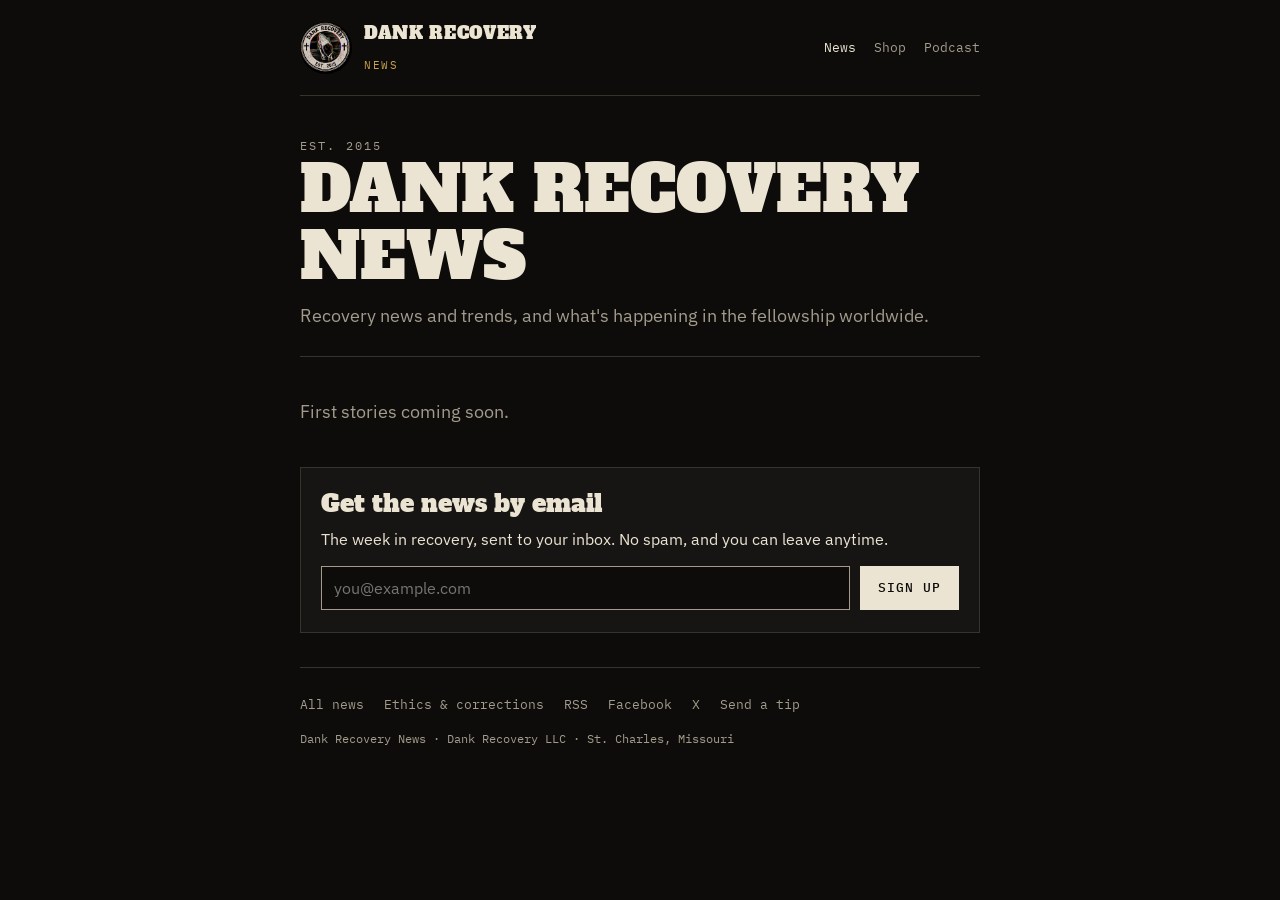
==== news/index.html @ 2bf4c024 "Add Dank Recovery News section with share cards and ethics page Co-Authored-By: Claude Opus 5.5 <nor" ====
<!DOCTYPE html>
<html lang="en">
<head>
<meta charset="utf-8">
<meta name="viewport" content="width=device-width, initial-scale=1">
<link rel="icon" href="/logo.jpg">
<link rel="alternate" type="application/rss+xml" title="Dank Recovery News" href="/news/feed.xml">
<link rel="preconnect" href="https://fonts.googleapis.com">
<link rel="preconnect" href="https://fonts.gstatic.com" crossorigin>
<link href="https://fonts.googleapis.com/css2?family=Alfa+Slab+One&family=IBM+Plex+Mono:wght@400;500&family=IBM+Plex+Sans:wght@400;500;600&display=swap" rel="stylesheet">
<link rel="stylesheet" href="/news/news.css">
<title>Dank Recovery News</title>
<meta name="description" content="Recovery news and trends, and what's happening in the fellowship worldwide.">
<link rel="canonical" href="https://dankrecovery.com/news/">
<meta property="og:type" content="website">
<meta property="og:site_name" content="Dank Recovery News">
<meta property="og:title" content="Dank Recovery News">
<meta property="og:description" content="Recovery news and trends, and what's happening in the fellowship worldwide.">
<meta property="og:url" content="https://dankrecovery.com/news/">
<meta property="og:image" content="https://dankrecovery.com/news/card.png">
<meta property="og:image:width" content="1200">
<meta property="og:image:height" content="630">
<meta name="twitter:card" content="summary_large_image">
<meta name="twitter:site" content="@dankrecovery">
<meta name="twitter:image" content="https://dankrecovery.com/news/card.png">
</head>
<body>
<div class="wrap">
  <header class="top">
    <a class="brand" href="/" aria-label="Dank Recovery home">
      <img class="seal" src="/logo.jpg" width="52" height="52" alt="Dank Recovery seal">
      <span><span class="brand-name">DANK RECOVERY</span><br><span class="brand-est">NEWS</span></span>
    </a>
    <nav class="top-nav" aria-label="Sections">
      <a href="/news/" aria-current="page">News</a>
      <a href="https://shop.dankrecovery.com/">Shop</a>
      <a href="/#podcast">Podcast</a>
    </nav>
  </header>
  <main>
    <div class="masthead">
      <p class="label">Est. 2015</p>
      <h1>Dank Recovery News</h1>
      <p>Recovery news and trends, and what's happening in the fellowship worldwide.</p>
    </div>
    <section aria-label="Latest stories">
      <p class="empty">First stories coming soon.</p>
    </section>
    <aside class="signup" aria-labelledby="signup-title">
      <h2 id="signup-title">Get the news by email</h2>
      <p>The week in recovery, sent to your inbox. No spam, and you can leave anytime.</p>
      <form id="signup" novalidate>
        <label class="hp" aria-hidden="true">Leave this empty <input type="text" name="_honey" tabindex="-1" autocomplete="off"></label>
        <input type="email" name="email" autocomplete="email" inputmode="email" placeholder="you@example.com" aria-label="Email" required>
        <button class="btn primary" type="submit">Sign up</button>
      </form>
      <p class="msg" id="signup-msg" role="status" hidden></p>
    </aside>
    <script>
    (function () {
      var f = document.getElementById('signup'), msg = document.getElementById('signup-msg');
      if (!f) return;
      f.addEventListener('submit', function (ev) {
        ev.preventDefault();
        var em = f.elements.email;
        if (!em.value.trim() || !em.checkValidity()) { msg.hidden = false; msg.textContent = 'Enter a valid email address.'; em.focus(); return; }
        var b = new URLSearchParams();
        b.set('email', em.value.trim()); b.set('source', 'news'); b.set('_honey', f.elements._honey.value);
        f.querySelector('button').disabled = true;
        function done() { f.hidden = true; msg.hidden = false; msg.textContent = "You're on the list."; }
        fetch('https://script.google.com/macros/s/AKfycbyEt3vbVzJD7ltwRnEnwiYEEIGz453PrwWQ8f9dHvfg3XHEx8GCQePpcfzzDBb7BaFuDw/exec', { method: 'POST', mode: 'no-cors', body: b }).then(done, done);
      });
    })();
    </script>
  </main>
  <footer>
    <nav class="foot-links" aria-label="More">
      <a href="/news/">All news</a>
      <a href="/news/ethics/">Ethics &amp; corrections</a>
      <a href="/news/feed.xml">RSS</a>
      <a href="https://www.facebook.com/DankRecovery">Facebook</a>
      <a href="https://twitter.com/dankrecovery">X</a>
      <a href="mailto:timothy@dankrecovery.com?subject=News%20tip">Send a tip</a>
    </nav>
    <p class="fine">Dank Recovery News · Dank Recovery LLC · St. Charles, Missouri</p>
  </footer>
</div>
</body>
</html>
---- news/news.css ----
/* Dank Recovery News: same flyer palette as the homepage, tuned for long reading. */
:root {
  color-scheme: dark;
  --ink: #0d0c0b;
  --panel: #171513;
  --bone: #ece4d2;
  --ash: #a39c8c;
  --rule: #37322b;
  --brass: #c9a24a;
  --display: "Alfa Slab One", "Rockwell", "Georgia", serif;
  --body: "IBM Plex Sans", "Helvetica Neue", Arial, sans-serif;
  --mono: "IBM Plex Mono", "Courier New", monospace;
}
* { box-sizing: border-box; }
html { -webkit-text-size-adjust: 100%; }
body { margin: 0; background: var(--ink); color: var(--bone); font-family: var(--body); font-size: 18px; line-height: 1.65; }
a { color: inherit; }
a:focus-visible, button:focus-visible, input:focus-visible { outline: 2px solid var(--brass); outline-offset: 3px; }
.wrap { max-width: 720px; margin: 0 auto; padding: 0 20px; }

header.top { display: flex; align-items: center; justify-content: space-between; gap: 16px; padding: 18px 0; border-bottom: 1px solid var(--rule); }
.brand { display: flex; align-items: center; gap: 12px; text-decoration: none; }
.seal { width: 52px; height: 52px; flex: none; border-radius: 50%; display: block; object-fit: cover; }
.brand-name { font-family: var(--display); font-size: 17px; letter-spacing: .04em; line-height: 1.1; }
.brand-est { font-family: var(--mono); font-size: 11px; letter-spacing: .14em; color: var(--brass); }
nav.top-nav { display: flex; flex-wrap: wrap; gap: 6px 18px; font-family: var(--mono); font-size: 13px; }
nav.top-nav a { text-decoration: none; color: var(--ash); padding: 6px 0; }
nav.top-nav a:hover, nav.top-nav a[aria-current] { color: var(--bone); }

.label { font-family: var(--mono); font-size: 12px; letter-spacing: .18em; text-transform: uppercase; color: var(--brass); margin: 0 0 12px; }
.label a { text-decoration: none; }
h1 { font-family: var(--display); font-weight: 400; font-size: clamp(32px, 8vw, 50px); line-height: 1.05; margin: 0 0 16px; text-wrap: balance; }
.dek { font-size: 20px; line-height: 1.5; color: var(--ash); margin: 0 0 22px; }
.byline { font-family: var(--mono); font-size: 13px; color: var(--ash); border-top: 1px solid var(--rule); border-bottom: 1px solid var(--rule); padding: 10px 0; margin: 0 0 30px; display: flex; flex-wrap: wrap; gap: 4px 14px; }
.byline b { color: var(--bone); font-weight: 500; }

article.story { padding: 40px 0 10px; }
.story-body p, .story-body ul, .story-body ol { margin: 0 0 22px; }
.story-body h2 { font-family: var(--display); font-weight: 400; font-size: 26px; line-height: 1.15; margin: 36px 0 12px; }
.story-body blockquote { margin: 0 0 22px; padding: 4px 0 4px 18px; border-left: 3px solid var(--brass); color: var(--bone); font-size: 20px; }
.story-body a { color: var(--brass); }
.story-body img { max-width: 100%; height: auto; display: block; }
.updated { font-family: var(--mono); font-size: 13px; color: var(--ash); background: var(--panel); border: 1px solid var(--rule); padding: 10px 12px; margin: 0 0 22px; }

.share { display: flex; flex-wrap: wrap; gap: 10px; padding: 22px 0; border-top: 1px solid var(--rule); }
.btn { display: inline-block; text-decoration: none; font-family: var(--mono); font-weight: 500; font-size: 13px; letter-spacing: .08em; text-transform: uppercase; padding: 11px 16px; border: 2px solid var(--bone); background: none; color: var(--bone); cursor: pointer; border-radius: 0; }
.btn:hover { border-color: var(--brass); color: var(--brass); }
.btn.primary { background: var(--bone); color: var(--ink); }
.btn.primary:hover { background: var(--brass); border-color: var(--brass); color: var(--ink); }

.signup { background: var(--panel); border: 1px solid var(--rule); padding: 22px 20px; margin: 10px 0 34px; }
.signup h2 { font-family: var(--display); font-weight: 400; font-size: 24px; line-height: 1.15; margin: 0 0 8px; }
.signup p { margin: 0 0 14px; font-size: 16px; }
.signup form { display: flex; flex-wrap: wrap; gap: 10px; }
.signup input[type="email"] { flex: 1 1 220px; font: 16px var(--body); padding: 11px 12px; border-radius: 0; background: var(--ink); color: var(--bone); border: 1px solid var(--ash); }
.signup .hp { position: absolute; left: -9999px; width: 1px; height: 1px; overflow: hidden; }
.signup .msg { font-family: var(--mono); font-size: 13px; color: var(--brass); margin: 10px 0 0; }

/* News front page */
.masthead { padding: 40px 0 26px; border-bottom: 1px solid var(--rule); }
.masthead h1 { font-size: clamp(38px, 10vw, 64px); text-transform: uppercase; margin-bottom: 10px; }
.masthead p { margin: 0; color: var(--ash); }
ul.stories { list-style: none; margin: 0; padding: 0; }
ul.stories li { border-bottom: 1px solid var(--rule); }
ul.stories a { display: block; padding: 22px 0; text-decoration: none; }
ul.stories .when { font-family: var(--mono); font-size: 12px; letter-spacing: .1em; text-transform: uppercase; color: var(--brass); }
ul.stories .title { display: block; font-family: var(--display); font-size: 24px; line-height: 1.15; margin: 6px 0; }
ul.stories .sub { display: block; color: var(--ash); font-size: 16px; }
ul.stories a:hover .title { color: var(--brass); }
.empty { color: var(--ash); padding: 22px 0; }

/* Plain pages (ethics) */
.page { padding: 40px 0 20px; }
.page h2 { font-family: var(--display); font-weight: 400; font-size: 24px; margin: 30px 0 8px; }
.page p, .page ul { margin: 0 0 16px; }

footer { padding: 26px 0 44px; border-top: 1px solid var(--rule); }
.foot-links { display: flex; flex-wrap: wrap; gap: 8px 20px; font-family: var(--mono); font-size: 13px; margin-bottom: 14px; }
.foot-links a { text-decoration: none; color: var(--ash); }
.foot-links a:hover { color: var(--brass); }
.fine { font-family: var(--mono); font-size: 12px; color: var(--ash); margin: 0; }
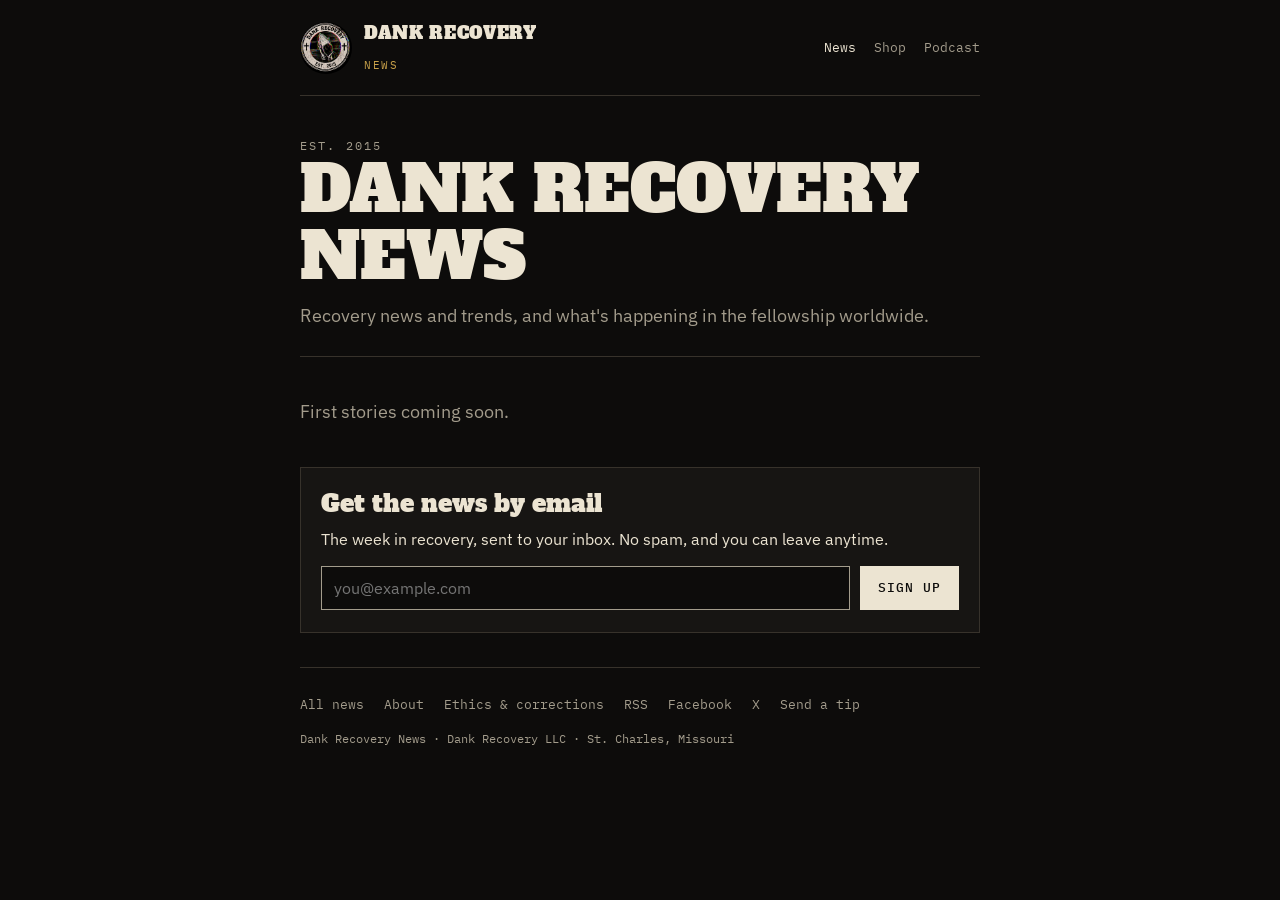
==== commit 5c19ad3f: "Add Google News setup: news sitemap, sitemap.xml, robots.txt, About page, publish times Co-Authored-" ====
--- a/news/index.html
+++ b/news/index.html
@@ -76,6 +76,7 @@
   <footer>
     <nav class="foot-links" aria-label="More">
       <a href="/news/">All news</a>
+      <a href="/news/about/">About</a>
       <a href="/news/ethics/">Ethics &amp; corrections</a>
       <a href="/news/feed.xml">RSS</a>
       <a href="https://www.facebook.com/DankRecovery">Facebook</a>
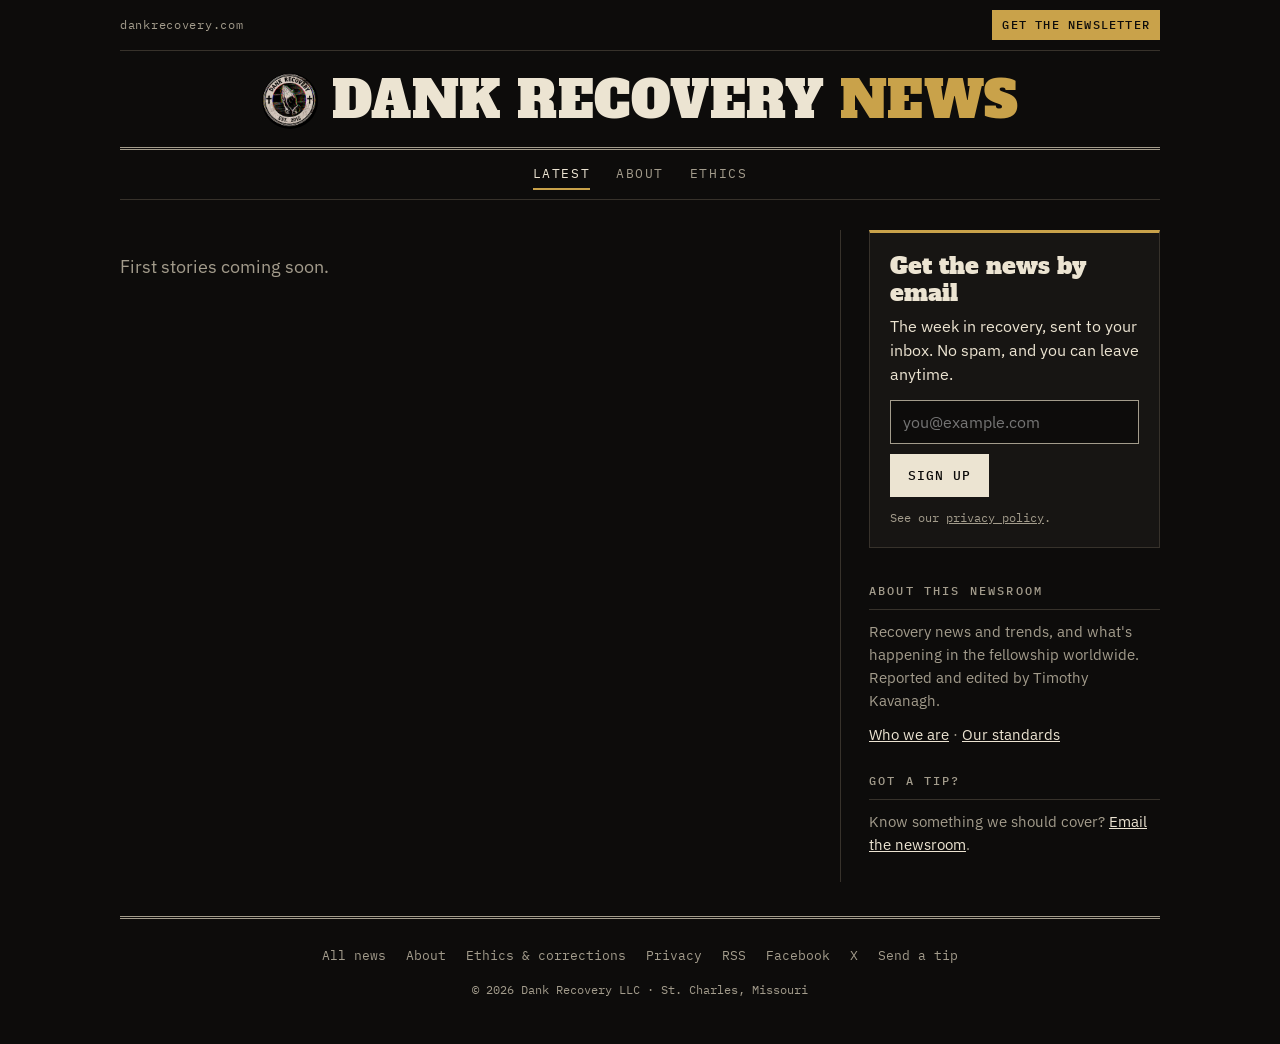
==== commit 0fa03aa3: "Give the news section a newspaper layout: nameplate, section bar, lead story, story labels, privacy " ====
--- a/news/index.html
+++ b/news/index.html
@@ -10,12 +10,12 @@
 <link href="https://fonts.googleapis.com/css2?family=Alfa+Slab+One&family=IBM+Plex+Mono:wght@400;500&family=IBM+Plex+Sans:wght@400;500;600&display=swap" rel="stylesheet">
 <link rel="stylesheet" href="/news/news.css">
 <title>Dank Recovery News</title>
-<meta name="description" content="Recovery news and trends, and what's happening in the fellowship worldwide.">
+<meta name="description" content="Recovery news and trends, and what&#x27;s happening in the fellowship worldwide.">
 <link rel="canonical" href="https://dankrecovery.com/news/">
 <meta property="og:type" content="website">
 <meta property="og:site_name" content="Dank Recovery News">
 <meta property="og:title" content="Dank Recovery News">
-<meta property="og:description" content="Recovery news and trends, and what's happening in the fellowship worldwide.">
+<meta property="og:description" content="Recovery news and trends, and what&#x27;s happening in the fellowship worldwide.">
 <meta property="og:url" content="https://dankrecovery.com/news/">
 <meta property="og:image" content="https://dankrecovery.com/news/card.png">
 <meta property="og:image:width" content="1200">
@@ -26,27 +26,28 @@
 </head>
 <body>
 <div class="wrap">
-  <header class="top">
-    <a class="brand" href="/" aria-label="Dank Recovery home">
-      <img class="seal" src="/logo.jpg" width="52" height="52" alt="Dank Recovery seal">
-      <span><span class="brand-name">DANK RECOVERY</span><br><span class="brand-est">NEWS</span></span>
+  <header class="plate">
+    <div class="plate-top">
+      <a href="/">dankrecovery.com</a>
+      <a class="plate-sub" href="#signup-title">Get the newsletter</a>
+    </div>
+    <a class="plate-name" href="/news/" aria-label="Dank Recovery News front page">
+      <img class="seal" src="/logo.jpg" width="56" height="56" alt="">
+      <span>Dank Recovery <b>News</b></span>
     </a>
-    <nav class="top-nav" aria-label="Sections">
-      <a href="/news/" aria-current="page">News</a>
-      <a href="https://shop.dankrecovery.com/">Shop</a>
-      <a href="/#podcast">Podcast</a>
+    <nav class="sections" aria-label="Sections">
+      <a href="/news/" aria-current="page">Latest</a>
+      <a href="/news/about/">About</a>
+      <a href="/news/ethics/">Ethics</a>
     </nav>
   </header>
-  <main>
-    <div class="masthead">
-      <p class="label">Est. 2015</p>
-      <h1>Dank Recovery News</h1>
-      <p>Recovery news and trends, and what's happening in the fellowship worldwide.</p>
-    </div>
-    <section aria-label="Latest stories">
+  <main class="front">
+    <section class="front-main" aria-label="Latest stories">
+      <h1 class="vh">Dank Recovery News</h1>
       <p class="empty">First stories coming soon.</p>
     </section>
-    <aside class="signup" aria-labelledby="signup-title">
+    <div class="rail">
+      <aside class="signup" aria-labelledby="signup-title">
       <h2 id="signup-title">Get the news by email</h2>
       <p>The week in recovery, sent to your inbox. No spam, and you can leave anytime.</p>
       <form id="signup" novalidate>
@@ -55,6 +56,7 @@
         <button class="btn primary" type="submit">Sign up</button>
       </form>
       <p class="msg" id="signup-msg" role="status" hidden></p>
+      <p class="tiny">See our <a href="/news/privacy/">privacy policy</a>.</p>
     </aside>
     <script>
     (function () {
@@ -72,18 +74,29 @@
       });
     })();
     </script>
+      <div class="rail-box">
+        <h2 class="rail-title">About this newsroom</h2>
+        <p>Recovery news and trends, and what&#x27;s happening in the fellowship worldwide. Reported and edited by Timothy Kavanagh.</p>
+        <p><a href="/news/about/">Who we are</a> · <a href="/news/ethics/">Our standards</a></p>
+      </div>
+      <div class="rail-box">
+        <h2 class="rail-title">Got a tip?</h2>
+        <p>Know something we should cover? <a href="mailto:timothy@dankrecovery.com?subject=News%20tip">Email the newsroom</a>.</p>
+      </div>
+    </div>
   </main>
   <footer>
     <nav class="foot-links" aria-label="More">
       <a href="/news/">All news</a>
       <a href="/news/about/">About</a>
       <a href="/news/ethics/">Ethics &amp; corrections</a>
+      <a href="/news/privacy/">Privacy</a>
       <a href="/news/feed.xml">RSS</a>
       <a href="https://www.facebook.com/DankRecovery">Facebook</a>
       <a href="https://twitter.com/dankrecovery">X</a>
       <a href="mailto:timothy@dankrecovery.com?subject=News%20tip">Send a tip</a>
     </nav>
-    <p class="fine">Dank Recovery News · Dank Recovery LLC · St. Charles, Missouri</p>
+    <p class="fine">&copy; 2026 Dank Recovery LLC · St. Charles, Missouri</p>
   </footer>
 </div>
 </body>
--- a/news/news.css
+++ b/news/news.css
@@ -1,4 +1,4 @@
-/* Dank Recovery News: same flyer palette as the homepage, tuned for long reading. */
+/* Dank Recovery News: newspaper layout in the Dank Recovery palette (black, bone, brass, slab headlines). */
 :root {
   color-scheme: dark;
   --ink: #0d0c0b;
@@ -7,6 +7,7 @@
   --ash: #a39c8c;
   --rule: #37322b;
   --brass: #c9a24a;
+  --flag: #e0483c;
   --display: "Alfa Slab One", "Rockwell", "Georgia", serif;
   --body: "IBM Plex Sans", "Helvetica Neue", Arial, sans-serif;
   --mono: "IBM Plex Mono", "Courier New", monospace;
@@ -16,31 +17,74 @@
 body { margin: 0; background: var(--ink); color: var(--bone); font-family: var(--body); font-size: 18px; line-height: 1.65; }
 a { color: inherit; }
 a:focus-visible, button:focus-visible, input:focus-visible { outline: 2px solid var(--brass); outline-offset: 3px; }
-.wrap { max-width: 720px; margin: 0 auto; padding: 0 20px; }
+.wrap { max-width: 1080px; margin: 0 auto; padding: 0 20px; }
+.col { max-width: 720px; margin: 0 auto; }
+.vh { position: absolute; width: 1px; height: 1px; overflow: hidden; clip-path: inset(50%); white-space: nowrap; }
 
-header.top { display: flex; align-items: center; justify-content: space-between; gap: 16px; padding: 18px 0; border-bottom: 1px solid var(--rule); }
-.brand { display: flex; align-items: center; gap: 12px; text-decoration: none; }
-.seal { width: 52px; height: 52px; flex: none; border-radius: 50%; display: block; object-fit: cover; }
-.brand-name { font-family: var(--display); font-size: 17px; letter-spacing: .04em; line-height: 1.1; }
-.brand-est { font-family: var(--mono); font-size: 11px; letter-spacing: .14em; color: var(--brass); }
-nav.top-nav { display: flex; flex-wrap: wrap; gap: 6px 18px; font-family: var(--mono); font-size: 13px; }
-nav.top-nav a { text-decoration: none; color: var(--ash); padding: 6px 0; }
-nav.top-nav a:hover, nav.top-nav a[aria-current] { color: var(--bone); }
+/* Nameplate */
+.plate { text-align: center; }
+.plate-top { display: flex; justify-content: space-between; align-items: center; gap: 12px; padding: 10px 0; font-family: var(--mono); font-size: 12px; letter-spacing: .06em; color: var(--ash); border-bottom: 1px solid var(--rule); }
+.plate-top a { text-decoration: none; }
+.plate-top a:hover { color: var(--bone); }
+.plate-top .plate-sub { color: var(--ink); background: var(--brass); padding: 5px 10px; font-weight: 500; text-transform: uppercase; letter-spacing: .1em; }
+.plate-top .plate-sub:hover { color: var(--ink); background: var(--bone); }
+.plate-name { display: inline-flex; align-items: center; gap: 14px; text-decoration: none; padding: 22px 0 18px; font-family: var(--display); font-size: clamp(26px, 6.4vw, 50px); line-height: 1; letter-spacing: .01em; text-transform: uppercase; text-align: left; }
+.plate-name b { font-weight: 400; color: var(--brass); }
+.seal { width: clamp(40px, 9vw, 56px); height: clamp(40px, 9vw, 56px); flex: none; border-radius: 50%; display: block; object-fit: cover; }
+nav.sections { display: flex; justify-content: center; gap: 4px 26px; flex-wrap: wrap; padding: 9px 0; border-top: 3px double var(--ash); border-bottom: 1px solid var(--rule); font-family: var(--mono); font-size: 13px; letter-spacing: .12em; text-transform: uppercase; }
+nav.sections a { text-decoration: none; color: var(--ash); padding: 4px 0; border-bottom: 2px solid transparent; }
+nav.sections a:hover { color: var(--bone); }
+nav.sections a[aria-current] { color: var(--bone); border-bottom-color: var(--brass); }
 
-.label { font-family: var(--mono); font-size: 12px; letter-spacing: .18em; text-transform: uppercase; color: var(--brass); margin: 0 0 12px; }
+/* Shared story bits */
+.label, .kicker { font-family: var(--mono); font-size: 12px; letter-spacing: .18em; text-transform: uppercase; color: var(--brass); }
+.label { margin: 0 0 12px; }
 .label a { text-decoration: none; }
-h1 { font-family: var(--display); font-weight: 400; font-size: clamp(32px, 8vw, 50px); line-height: 1.05; margin: 0 0 16px; text-wrap: balance; }
-.dek { font-size: 20px; line-height: 1.5; color: var(--ash); margin: 0 0 22px; }
-.byline { font-family: var(--mono); font-size: 13px; color: var(--ash); border-top: 1px solid var(--rule); border-bottom: 1px solid var(--rule); padding: 10px 0; margin: 0 0 30px; display: flex; flex-wrap: wrap; gap: 4px 14px; }
+.label.flag, .kicker.flag { color: var(--flag); }
+.meta { display: flex; flex-wrap: wrap; gap: 4px 12px; align-items: baseline; }
+.when { font-family: var(--mono); font-size: 12px; letter-spacing: .1em; text-transform: uppercase; color: var(--ash); }
+.rail-title { font-family: var(--mono); font-weight: 500; font-size: 12px; letter-spacing: .18em; text-transform: uppercase; color: var(--ash); margin: 0 0 4px; padding-bottom: 8px; border-bottom: 1px solid var(--rule); }
+h1 { font-family: var(--display); font-weight: 400; font-size: clamp(32px, 7vw, 50px); line-height: 1.05; margin: 0 0 16px; text-wrap: balance; }
+
+/* Front page */
+.front { display: grid; gap: 34px; grid-template-columns: 1fr; padding: 30px 0 34px; }
+@media (min-width: 900px) { .front { grid-template-columns: minmax(0, 1fr) 320px; gap: 44px; } .rail { border-left: 1px solid var(--rule); padding-left: 28px; } }
+.section-head { margin: 0 0 24px; padding-bottom: 18px; border-bottom: 1px solid var(--rule); }
+.section-head h1 { margin-bottom: 6px; }
+.section-head p { margin: 0; color: var(--ash); }
+.lead { display: block; text-decoration: none; padding-bottom: 28px; margin-bottom: 26px; border-bottom: 1px solid var(--rule); }
+.lead-title { display: block; font-family: var(--display); font-size: clamp(30px, 6.4vw, 48px); line-height: 1.05; margin: 10px 0 12px; text-wrap: balance; }
+.lead-dek { display: block; font-size: 20px; line-height: 1.5; color: var(--ash); }
+.lead-by { display: block; font-family: var(--mono); font-size: 12px; letter-spacing: .08em; color: var(--ash); margin-top: 14px; }
+.lead:hover .lead-title { color: var(--brass); }
+ul.stories { list-style: none; margin: 0; padding: 0; }
+ul.stories li { border-bottom: 1px solid var(--rule); }
+ul.stories a { display: block; padding: 20px 0; text-decoration: none; }
+ul.stories .title { display: block; font-family: var(--display); font-size: 23px; line-height: 1.15; margin: 6px 0; }
+ul.stories .sub { display: block; color: var(--ash); font-size: 16px; line-height: 1.5; }
+ul.stories a:hover .title { color: var(--brass); }
+.empty { color: var(--ash); padding: 22px 0; margin: 0; }
+.rail-box { margin: 0 0 26px; font-size: 15px; line-height: 1.55; }
+.rail-box p { margin: 10px 0 0; color: var(--ash); }
+.rail-box a { color: var(--bone); }
+.rail .signup { margin-top: 0; }
+
+/* Article */
+article.story { padding: 36px 0 10px; }
+.dek { font-size: 21px; line-height: 1.45; color: var(--ash); margin: 0 0 22px; }
+.byline { font-family: var(--mono); font-size: 13px; color: var(--ash); border-top: 1px solid var(--rule); border-bottom: 1px solid var(--rule); padding: 10px 0; margin: 0 0 30px; display: flex; flex-wrap: wrap; justify-content: space-between; gap: 4px 14px; }
 .byline b { color: var(--bone); font-weight: 500; }
-
-article.story { padding: 40px 0 10px; }
 .story-body p, .story-body ul, .story-body ol { margin: 0 0 22px; }
 .story-body h2 { font-family: var(--display); font-weight: 400; font-size: 26px; line-height: 1.15; margin: 36px 0 12px; }
 .story-body blockquote { margin: 0 0 22px; padding: 4px 0 4px 18px; border-left: 3px solid var(--brass); color: var(--bone); font-size: 20px; }
+.story-body blockquote p:last-child { margin-bottom: 0; }
 .story-body a { color: var(--brass); }
 .story-body img { max-width: 100%; height: auto; display: block; }
 .updated { font-family: var(--mono); font-size: 13px; color: var(--ash); background: var(--panel); border: 1px solid var(--rule); padding: 10px 12px; margin: 0 0 22px; }
+.author-box { border-top: 1px solid var(--rule); padding: 16px 0 6px; font-size: 15px; line-height: 1.55; color: var(--ash); }
+.author-box p { margin: 0; }
+.author-box a { color: var(--bone); }
+.more { padding: 0 0 20px; }
 
 .share { display: flex; flex-wrap: wrap; gap: 10px; padding: 22px 0; border-top: 1px solid var(--rule); }
 .btn { display: inline-block; text-decoration: none; font-family: var(--mono); font-weight: 500; font-size: 13px; letter-spacing: .08em; text-transform: uppercase; padding: 11px 16px; border: 2px solid var(--bone); background: none; color: var(--bone); cursor: pointer; border-radius: 0; }
@@ -48,34 +92,24 @@
 .btn.primary { background: var(--bone); color: var(--ink); }
 .btn.primary:hover { background: var(--brass); border-color: var(--brass); color: var(--ink); }
 
-.signup { background: var(--panel); border: 1px solid var(--rule); padding: 22px 20px; margin: 10px 0 34px; }
-.signup h2 { font-family: var(--display); font-weight: 400; font-size: 24px; line-height: 1.15; margin: 0 0 8px; }
-.signup p { margin: 0 0 14px; font-size: 16px; }
+.signup { background: var(--panel); border: 1px solid var(--rule); border-top: 3px solid var(--brass); padding: 20px; margin: 10px 0 34px; }
+.signup h2 { font-family: var(--display); font-weight: 400; font-size: 23px; line-height: 1.15; margin: 0 0 8px; }
+.signup p { margin: 0 0 14px; font-size: 16px; line-height: 1.5; }
 .signup form { display: flex; flex-wrap: wrap; gap: 10px; }
-.signup input[type="email"] { flex: 1 1 220px; font: 16px var(--body); padding: 11px 12px; border-radius: 0; background: var(--ink); color: var(--bone); border: 1px solid var(--ash); }
+.signup input[type="email"] { flex: 1 1 200px; min-width: 0; font: 16px var(--body); padding: 11px 12px; border-radius: 0; background: var(--ink); color: var(--bone); border: 1px solid var(--ash); }
 .signup .hp { position: absolute; left: -9999px; width: 1px; height: 1px; overflow: hidden; }
 .signup .msg { font-family: var(--mono); font-size: 13px; color: var(--brass); margin: 10px 0 0; }
+.signup .tiny { font-family: var(--mono); font-size: 12px; color: var(--ash); margin: 12px 0 0; }
 
-/* News front page */
-.masthead { padding: 40px 0 26px; border-bottom: 1px solid var(--rule); }
-.masthead h1 { font-size: clamp(38px, 10vw, 64px); text-transform: uppercase; margin-bottom: 10px; }
-.masthead p { margin: 0; color: var(--ash); }
-ul.stories { list-style: none; margin: 0; padding: 0; }
-ul.stories li { border-bottom: 1px solid var(--rule); }
-ul.stories a { display: block; padding: 22px 0; text-decoration: none; }
-ul.stories .when { font-family: var(--mono); font-size: 12px; letter-spacing: .1em; text-transform: uppercase; color: var(--brass); }
-ul.stories .title { display: block; font-family: var(--display); font-size: 24px; line-height: 1.15; margin: 6px 0; }
-ul.stories .sub { display: block; color: var(--ash); font-size: 16px; }
-ul.stories a:hover .title { color: var(--brass); }
-.empty { color: var(--ash); padding: 22px 0; }
+/* Plain pages (about, ethics, privacy) */
+.page { padding: 36px 0 20px; }
+.page h2 { font-family: var(--display); font-weight: 400; font-size: 24px; line-height: 1.2; margin: 30px 0 8px; }
+.page p, .page ul { margin: 0 0 16px; }
+.page a { color: var(--brass); }
 
-/* Plain pages (ethics) */
-.page { padding: 40px 0 20px; }
-.page h2 { font-family: var(--display); font-weight: 400; font-size: 24px; margin: 30px 0 8px; }
-.page p, .page ul { margin: 0 0 16px; }
-
-footer { padding: 26px 0 44px; border-top: 1px solid var(--rule); }
-.foot-links { display: flex; flex-wrap: wrap; gap: 8px 20px; font-family: var(--mono); font-size: 13px; margin-bottom: 14px; }
+footer { padding: 26px 0 44px; border-top: 3px double var(--ash); text-align: center; }
+.foot-links { display: flex; flex-wrap: wrap; justify-content: center; gap: 8px 20px; font-family: var(--mono); font-size: 13px; margin-bottom: 14px; }
 .foot-links a { text-decoration: none; color: var(--ash); }
 .foot-links a:hover { color: var(--brass); }
 .fine { font-family: var(--mono); font-size: 12px; color: var(--ash); margin: 0; }
+@media (max-width: 480px) { nav.sections { gap: 4px 16px; font-size: 12px; letter-spacing: .08em; } }
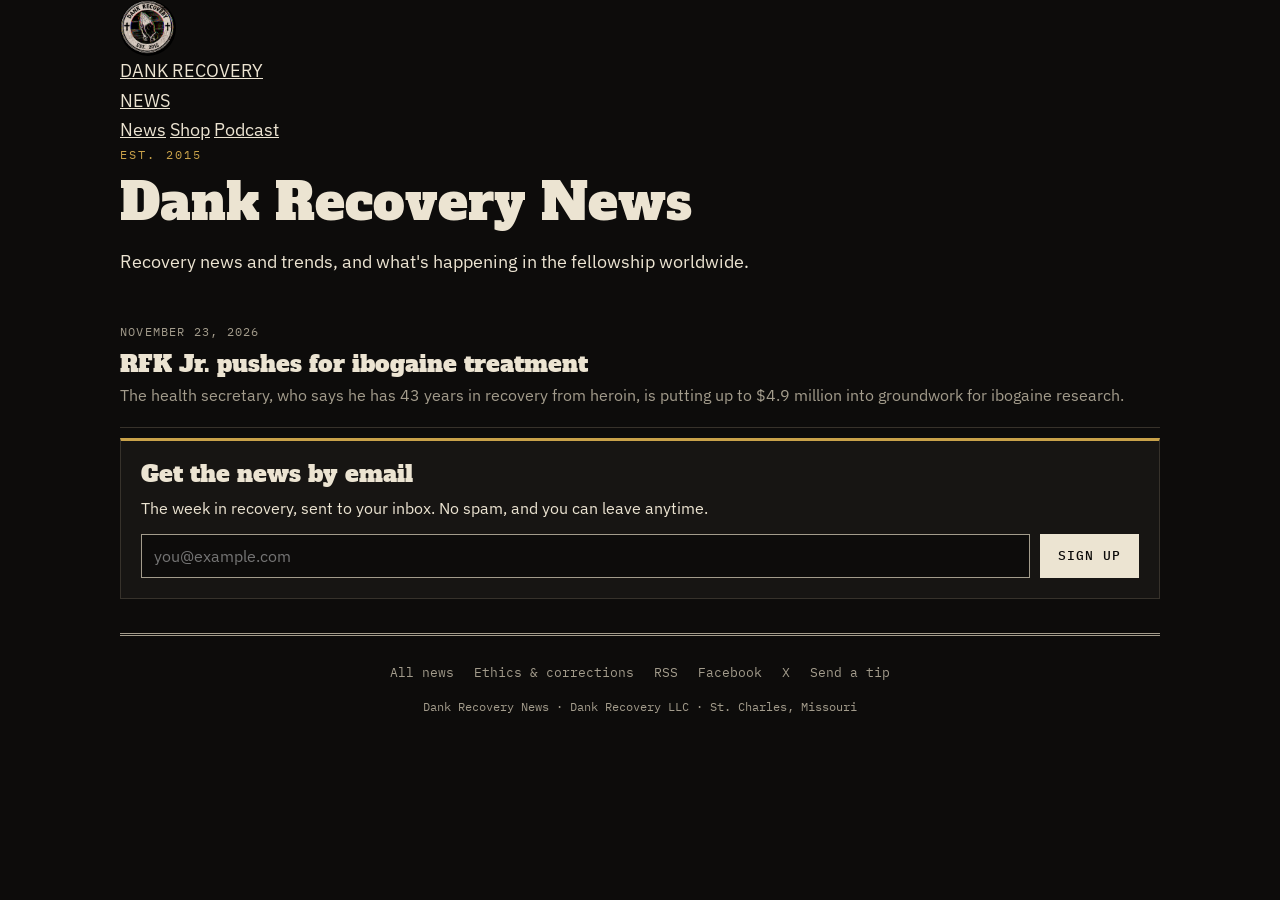
==== commit 0278e282: "Publish: RFK Jr. pushes for ibogaine treatment Co-Authored-By: Claude Fable 5.2 <noreply@anthropic.c" ====
--- a/news/index.html
+++ b/news/index.html
@@ -10,12 +10,12 @@
 <link href="https://fonts.googleapis.com/css2?family=Alfa+Slab+One&family=IBM+Plex+Mono:wght@400;500&family=IBM+Plex+Sans:wght@400;500;600&display=swap" rel="stylesheet">
 <link rel="stylesheet" href="/news/news.css">
 <title>Dank Recovery News</title>
-<meta name="description" content="Recovery news and trends, and what&#x27;s happening in the fellowship worldwide.">
+<meta name="description" content="Recovery news and trends, and what's happening in the fellowship worldwide.">
 <link rel="canonical" href="https://dankrecovery.com/news/">
 <meta property="og:type" content="website">
 <meta property="og:site_name" content="Dank Recovery News">
 <meta property="og:title" content="Dank Recovery News">
-<meta property="og:description" content="Recovery news and trends, and what&#x27;s happening in the fellowship worldwide.">
+<meta property="og:description" content="Recovery news and trends, and what's happening in the fellowship worldwide.">
 <meta property="og:url" content="https://dankrecovery.com/news/">
 <meta property="og:image" content="https://dankrecovery.com/news/card.png">
 <meta property="og:image:width" content="1200">
@@ -26,28 +26,30 @@
 </head>
 <body>
 <div class="wrap">
-  <header class="plate">
-    <div class="plate-top">
-      <a href="/">dankrecovery.com</a>
-      <a class="plate-sub" href="#signup-title">Get the newsletter</a>
-    </div>
-    <a class="plate-name" href="/news/" aria-label="Dank Recovery News front page">
-      <img class="seal" src="/logo.jpg" width="56" height="56" alt="">
-      <span>Dank Recovery <b>News</b></span>
+  <header class="top">
+    <a class="brand" href="/" aria-label="Dank Recovery home">
+      <img class="seal" src="/logo.jpg" width="52" height="52" alt="Dank Recovery seal">
+      <span><span class="brand-name">DANK RECOVERY</span><br><span class="brand-est">NEWS</span></span>
     </a>
-    <nav class="sections" aria-label="Sections">
-      <a href="/news/" aria-current="page">Latest</a>
-      <a href="/news/about/">About</a>
-      <a href="/news/ethics/">Ethics</a>
+    <nav class="top-nav" aria-label="Sections">
+      <a href="/news/" aria-current="page">News</a>
+      <a href="https://shop.dankrecovery.com/">Shop</a>
+      <a href="/#podcast">Podcast</a>
     </nav>
   </header>
-  <main class="front">
-    <section class="front-main" aria-label="Latest stories">
-      <h1 class="vh">Dank Recovery News</h1>
-      <p class="empty">First stories coming soon.</p>
+  <main>
+    <div class="masthead">
+      <p class="label">Est. 2015</p>
+      <h1>Dank Recovery News</h1>
+      <p>Recovery news and trends, and what's happening in the fellowship worldwide.</p>
+    </div>
+    <section aria-label="Latest stories">
+      <ul class="stories">
+        <li><a href="/news/rfk-jr-pushes-for-ibogaine-treatment/"><span class="when">November 23, 2026</span>
+          <span class="title">RFK Jr. pushes for ibogaine treatment</span><span class="sub">The health secretary, who says he has 43 years in recovery from heroin, is putting up to $4.9 million into groundwork for ibogaine research.</span></a></li>
+      </ul>
     </section>
-    <div class="rail">
-      <aside class="signup" aria-labelledby="signup-title">
+    <aside class="signup" aria-labelledby="signup-title">
       <h2 id="signup-title">Get the news by email</h2>
       <p>The week in recovery, sent to your inbox. No spam, and you can leave anytime.</p>
       <form id="signup" novalidate>
@@ -56,7 +58,6 @@
         <button class="btn primary" type="submit">Sign up</button>
       </form>
       <p class="msg" id="signup-msg" role="status" hidden></p>
-      <p class="tiny">See our <a href="/news/privacy/">privacy policy</a>.</p>
     </aside>
     <script>
     (function () {
@@ -74,29 +75,17 @@
       });
     })();
     </script>
-      <div class="rail-box">
-        <h2 class="rail-title">About this newsroom</h2>
-        <p>Recovery news and trends, and what&#x27;s happening in the fellowship worldwide. Reported and edited by Timothy Kavanagh.</p>
-        <p><a href="/news/about/">Who we are</a> · <a href="/news/ethics/">Our standards</a></p>
-      </div>
-      <div class="rail-box">
-        <h2 class="rail-title">Got a tip?</h2>
-        <p>Know something we should cover? <a href="mailto:timothy@dankrecovery.com?subject=News%20tip">Email the newsroom</a>.</p>
-      </div>
-    </div>
   </main>
   <footer>
     <nav class="foot-links" aria-label="More">
       <a href="/news/">All news</a>
-      <a href="/news/about/">About</a>
       <a href="/news/ethics/">Ethics &amp; corrections</a>
-      <a href="/news/privacy/">Privacy</a>
       <a href="/news/feed.xml">RSS</a>
       <a href="https://www.facebook.com/DankRecovery">Facebook</a>
       <a href="https://twitter.com/dankrecovery">X</a>
       <a href="mailto:timothy@dankrecovery.com?subject=News%20tip">Send a tip</a>
     </nav>
-    <p class="fine">&copy; 2026 Dank Recovery LLC · St. Charles, Missouri</p>
+    <p class="fine">Dank Recovery News · Dank Recovery LLC · St. Charles, Missouri</p>
   </footer>
 </div>
 </body>
